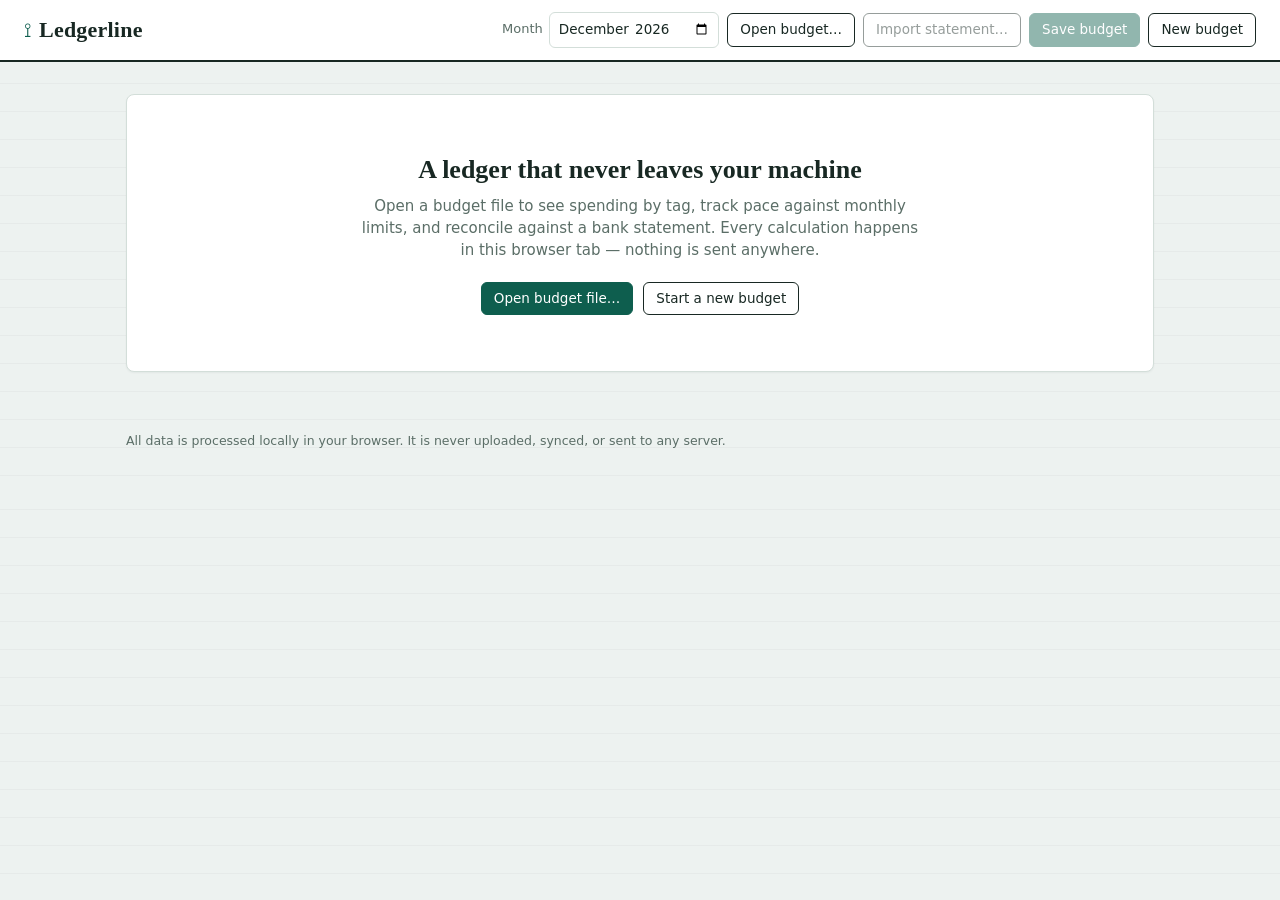
==== site/index.html @ e9d5e727 "Add CSP" ====
<!doctype html>
<html lang="en">
<head>
<meta charset="utf-8">
<meta name="viewport" content="width=device-width, initial-scale=1">
<title>Ledgerline — Monthly Budget</title>
<link rel="stylesheet" href="style.css">
<script src="app.js" defer></script>
</head>
<body>
<header class="topbar">
  <div class="brand"><span class="brand-mark" aria-hidden="true">⟟</span><span class="brand-name">Ledgerline</span></div>
  <div class="controls">
    <label class="month-label">Month
      <input type="month" id="monthInput" aria-label="Budget month">
    </label>
    <input type="file" id="budgetFile" accept=".json,application/json" hidden>
    <button type="button" id="btnLoadBudget">Open budget…</button>
    <input type="file" id="statementFile" accept=".csv,text/csv" hidden>
    <button type="button" id="btnLoadStatement" disabled>Import statement…</button>
    <button type="button" id="btnSave" class="primary" disabled>Save budget</button>
    <button type="button" id="btnNew">New budget</button>
  </div>
</header>

<div id="alerts" role="status" aria-live="polite"></div>

<main>
  <section id="emptyState" class="panel empty-state">
    <h1>A ledger that never leaves your machine</h1>
    <p>Open a budget file to see spending by tag, track pace against monthly limits, and reconcile against a bank statement. Every calculation happens in this browser tab — nothing is sent anywhere.</p>
    <div class="empty-actions">
      <button type="button" id="btnEmptyOpen" class="primary">Open budget file…</button>
      <button type="button" id="btnEmptyNew">Start a new budget</button>
    </div>
  </section>

  <section id="treeSection" class="panel" hidden>
    <div class="panel-head">
      <h2>Budget by tag</h2>
      <span class="legend"><span class="legend-fill" aria-hidden="true"></span> spent&nbsp;&nbsp;<span class="legend-tick" aria-hidden="true"></span> projected month-end</span>
    </div>
    <p class="panel-note" id="paceNote"></p>
    <div id="tree" class="tree"></div>
  </section>

  <section id="reconSection" class="panel" hidden>
    <div class="panel-head">
      <h2>Reconcile with statement</h2>
      <button type="button" id="btnCloseRecon" class="ghost">Dismiss</button>
    </div>
    <p class="panel-note" id="reconSummary"></p>
    <div class="recon-grid">
      <div>
        <h3>In statement, missing from budget</h3>
        <div class="recon-actions"><button type="button" id="btnAddAllMissing" hidden>Add all to budget</button></div>
        <ul id="missingFromBudget" class="recon-list"></ul>
      </div>
      <div>
        <h3>In budget, missing from statement</h3>
        <ul id="missingFromStatement" class="recon-list"></ul>
      </div>
    </div>
  </section>

  <section id="txSection" class="panel" hidden>
    <div class="panel-head">
      <h2>Transactions</h2>
      <span class="panel-note" id="txCount"></span>
    </div>
    <div class="tx-add" id="txAddForm">
      <input type="date" id="addDate" aria-label="Date">
      <input type="text" id="addDesc" placeholder="Description" aria-label="Description">
      <input type="text" id="addTag" placeholder="Tag (e.g. food.groceries)" list="tagList" aria-label="Tag">
      <input type="number" id="addAmount" placeholder="Amount" min="0.01" step="0.01" aria-label="Amount">
      <button type="button" id="btnAddTx" class="primary">Add</button>
    </div>
    <datalist id="tagList"></datalist>
    <table class="tx-table">
      <thead><tr><th>Date</th><th>Description</th><th>Tag</th><th class="col-amount">Amount</th><th></th></tr></thead>
      <tbody id="txBody"></tbody>
    </table>
  </section>
</main>

<footer>
  All data is processed locally in your browser. It is never uploaded, synced, or sent to any server.
</footer>
</body>
</html>
---- site/style.css ----
/* Ledgerline — design tokens
   Palette: graph-paper mist, spruce ink, pine-teal action, with
   ok/warn/over hues reserved strictly for budget status. */
:root{
  --bg: #edf2f0;
  --surface: #ffffff;
  --surface-2: #f6faf8;
  --ink: #182823;
  --muted: #5b6e67;
  --line: #d3ded9;
  --accent: #0e5e4e;
  --accent-hover: #0b4c3f;
  --accent-ink: #ffffff;
  --ok: #1f7a53;
  --warn: #96660a;
  --over: #b03a2e;
  --ok-bg: #e2f1e9;
  --warn-bg: #f6ecd6;
  --over-bg: #f7e3e0;
  --radius: 8px;
  --sans: system-ui, -apple-system, "Segoe UI", Roboto, "Helvetica Neue", Arial, sans-serif;
  --serif: "Iowan Old Style", "Palatino Linotype", Palatino, Georgia, serif;
  --mono: ui-monospace, "SF Mono", "Cascadia Mono", Consolas, Menlo, monospace;
}

*{ box-sizing: border-box; }
html, body{ margin: 0; }
body{
  background: var(--bg);
  background-image: repeating-linear-gradient(to bottom, transparent 0 27px, rgba(24,40,35,.035) 27px 28px);
  color: var(--ink);
  font-family: var(--sans);
  font-size: 15px;
  line-height: 1.45;
}

/* ---------- Chrome ---------- */
.topbar{
  display: flex; align-items: center; justify-content: space-between; gap: 16px;
  flex-wrap: wrap;
  padding: 12px 24px;
  background: var(--surface);
  border-bottom: 2px solid var(--ink);
}
.brand{ display: flex; align-items: baseline; gap: 8px; }
.brand-mark{ color: var(--accent); font-size: 20px; }
.brand-name{ font-family: var(--serif); font-weight: 600; font-size: 22px; letter-spacing: .01em; }
.controls{ display: flex; align-items: center; gap: 8px; flex-wrap: wrap; }
.month-label{ display: flex; align-items: center; gap: 6px; color: var(--muted); font-size: 13px; }

main{ max-width: 1060px; margin: 0 auto; padding: 20px 16px 40px; }
footer{
  max-width: 1060px; margin: 0 auto; padding: 0 16px 32px;
  color: var(--muted); font-size: 12.5px;
}

.panel{
  background: var(--surface);
  border: 1px solid var(--line);
  border-radius: var(--radius);
  padding: 18px 20px;
  margin-bottom: 20px;
  box-shadow: 0 1px 2px rgba(24,40,35,.05);
}
.panel-head{ display: flex; align-items: baseline; justify-content: space-between; gap: 12px; flex-wrap: wrap; }
h1{ font-family: var(--serif); font-size: 26px; margin: 0 0 8px; font-weight: 600; }
h2{ font-family: var(--serif); font-size: 19px; margin: 0 0 4px; font-weight: 600; }
h3{ font-size: 13px; margin: 14px 0 8px; text-transform: uppercase; letter-spacing: .06em; color: var(--muted); }
.panel-note{ color: var(--muted); font-size: 13px; margin: 2px 0 14px; }

.empty-state{ text-align: center; padding: 56px 24px; }
.empty-state p{ max-width: 560px; margin: 0 auto 20px; color: var(--muted); }
.empty-actions{ display: flex; gap: 10px; justify-content: center; flex-wrap: wrap; }

/* ---------- Buttons & inputs ---------- */
button{
  font: inherit; font-size: 13.5px;
  color: var(--ink);
  background: var(--surface);
  border: 1px solid var(--ink);
  border-radius: 6px;
  padding: 6px 12px;
  cursor: pointer;
}
button:hover:not(:disabled){ background: var(--surface-2); }
button:disabled{ opacity: .45; cursor: not-allowed; }
button.primary{ background: var(--accent); border-color: var(--accent); color: var(--accent-ink); }
button.primary:hover:not(:disabled){ background: var(--accent-hover); }
button.ghost{ border-color: var(--line); color: var(--muted); }
button.mini{ font-size: 12px; padding: 2px 8px; border-color: var(--line); color: var(--muted); border-radius: 5px; }
button.mini:hover{ color: var(--ink); border-color: var(--ink); }
button.mini.primary{ background: var(--accent); border-color: var(--accent); color: var(--accent-ink); }
button.mini.danger:hover{ color: var(--over); border-color: var(--over); background: var(--over-bg); }
button:focus-visible, input:focus-visible{
  outline: 2px solid var(--accent);
  outline-offset: 2px;
}
input{
  font: inherit; font-size: 13.5px;
  border: 1px solid var(--line);
  border-radius: 6px;
  padding: 6px 8px;
  background: var(--surface);
  color: var(--ink);
}

/* ---------- Alerts ---------- */
#alerts{ max-width: 1060px; margin: 12px auto 0; padding: 0 16px; }
.alert{
  display: flex; align-items: baseline; justify-content: space-between; gap: 12px;
  border-radius: 6px; padding: 8px 12px; margin-bottom: 8px; font-size: 13.5px;
  border: 1px solid;
}
.alert.err{ background: var(--over-bg); border-color: var(--over); color: #6d2119; }
.alert.ok{ background: var(--ok-bg); border-color: var(--ok); color: #14503a; }
.alert-close{ border: none; background: none; padding: 0 2px; font-size: 16px; line-height: 1; color: inherit; }

/* ---------- Budget tree (ledger rows) ---------- */
.legend{ font-size: 12px; color: var(--muted); display: inline-flex; align-items: center; gap: 6px; }
.legend-fill{ width: 18px; height: 8px; background: var(--ok); border-radius: 2px; display: inline-block; }
.legend-tick{
  width: 8px; height: 8px; display: inline-block;
  background: var(--surface); border: 2px solid var(--ok); transform: rotate(45deg);
}

.tree{ display: flex; flex-direction: column; }
/* Fixed-width columns: every row shares the same grid geometry, so the
   amounts, bars, and chips align vertically no matter the tree depth
   (indentation is applied inside the name cell only). */
.node{
  display: grid;
  grid-template-columns: minmax(160px, 1fr) 200px 140px 160px 180px;
  align-items: center;
  gap: 12px;
  padding: 7px 4px;
  border-bottom: 1px solid var(--line);
}
.node:last-child{ border-bottom: none; }
.node > .chip{ justify-self: start; max-width: 100%; overflow: hidden; text-overflow: ellipsis; }
.node-name{ display: flex; align-items: center; gap: 8px; min-width: 0; }
.nm{ white-space: nowrap; overflow: hidden; text-overflow: ellipsis; }
.nm.root{ font-family: var(--serif); font-weight: 600; font-size: 16px; }
.leader{ flex: 1; border-bottom: 1px dotted var(--line); transform: translateY(4px); min-width: 12px; }

.num{ font-family: var(--mono); font-variant-numeric: tabular-nums; font-size: 13.5px; }
.node-figures{ white-space: nowrap; text-align: right; }
.spent{ font-weight: 600; }
.spent.over{ color: var(--over); }
.limit{ color: var(--muted); }

.bar{ position: relative; height: 10px; background: var(--surface-2); border: 1px solid var(--line); border-radius: 5px; }
.bar-none{ visibility: hidden; }
.bar-fill{ position: absolute; inset: 0 auto 0 0; border-radius: 4px; }
.bar-fill.c-ok{ background: var(--ok); }
.bar-fill.c-warn{ background: var(--warn); }
.bar-fill.c-over{ background: var(--over); }
.bar-tick{
  position: absolute; top: 50%; width: 8px; height: 8px;
  transform: translate(-50%, -50%) rotate(45deg);
  background: var(--surface);
  border: 2px solid var(--ok);
}
.bar-tick.c-over{ border-color: var(--over); }

.chip{
  font-size: 11.5px; padding: 1px 8px; border-radius: 999px;
  border: 1px solid var(--line); color: var(--muted);
  white-space: nowrap; font-family: var(--mono); font-variant-numeric: tabular-nums;
}
.chip.good{ background: var(--ok-bg); border-color: var(--ok); color: var(--ok); }
.chip.warnc{ background: var(--warn-bg); border-color: var(--warn); color: var(--warn); }
.chip.bad{ background: var(--over-bg); border-color: var(--over); color: var(--over); }
.chip.auto{ background: var(--surface-2); font-style: italic; }
.chip.quiet{ background: var(--surface-2); }
.chip.tag{ font-family: var(--mono); }

.node-actions{ display: flex; gap: 6px; opacity: 0; transition: opacity .12s ease; justify-content: flex-end; }
.node:hover .node-actions, .node:focus-within .node-actions{ opacity: 1; }

.inline-form{
  display: flex; gap: 8px; align-items: center; flex-wrap: wrap;
  background: var(--surface-2);
  border: 1px dashed var(--line);
  border-radius: 6px;
  padding: 8px 10px; margin: 4px 0 8px;
}
.inline-form input[type="number"]{ width: 120px; }
.inline-form input[type="text"]{ width: 160px; }

/* ---------- Transactions ---------- */
.tx-add{ display: flex; gap: 8px; flex-wrap: wrap; margin-bottom: 14px; }
.tx-add input[type="text"]{ flex: 1; min-width: 140px; }
.tx-add input[type="number"]{ width: 110px; }
.tx-table{ width: 100%; border-collapse: collapse; }
.tx-table th{
  text-align: left; font-size: 11.5px; text-transform: uppercase; letter-spacing: .06em;
  color: var(--muted); font-weight: 600;
  border-bottom: 2px solid var(--ink); padding: 6px 8px;
}
.tx-table th.col-amount, .tx-table td.num{ text-align: right; }
.tx-table td{ padding: 7px 8px; border-bottom: 1px solid var(--line); vertical-align: middle; }
.tx-table tr.dim{ opacity: .5; }
.tx-table tr.editing td{ background: var(--surface-2); }
.tx-table tr.editing input{ width: 100%; min-width: 90px; }
.row-actions{ white-space: nowrap; text-align: right; }
.row-actions .mini{ margin-left: 4px; }
tr:hover .row-actions .mini{ border-color: var(--ink); color: var(--ink); }

/* ---------- Reconciliation ---------- */
.recon-grid{ display: grid; grid-template-columns: 1fr 1fr; gap: 24px; }
.recon-actions{ margin-bottom: 6px; }
.recon-list{ list-style: none; margin: 0; padding: 0; }
.recon-list li{
  border: 1px solid var(--line); border-radius: 6px;
  padding: 8px 10px; margin-bottom: 8px; background: var(--surface-2);
}
.recon-list li.empty{ border-style: dashed; color: var(--ok); background: var(--surface); }
.recon-line{ display: flex; gap: 12px; align-items: baseline; flex-wrap: wrap; }
.recon-desc{ color: var(--muted); font-size: 13px; flex: 1; min-width: 120px; }
.strong{ font-weight: 700; }
.date-src{ display: flex; gap: 8px; align-items: center; margin-top: 6px; flex-wrap: wrap; }
.recon-act{ margin-top: 6px; }

/* ---------- Responsive & preferences ---------- */
@media (max-width: 980px){
  .node{ grid-template-columns: 1fr auto; grid-auto-flow: row dense; row-gap: 4px; }
  .node .bar{ grid-column: 1 / -1; }
  .node-actions{ opacity: 1; justify-self: start; }
}
@media (max-width: 860px){
  .recon-grid{ grid-template-columns: 1fr; }
}
@media (prefers-reduced-motion: reduce){
  *{ transition: none !important; animation: none !important; }
}
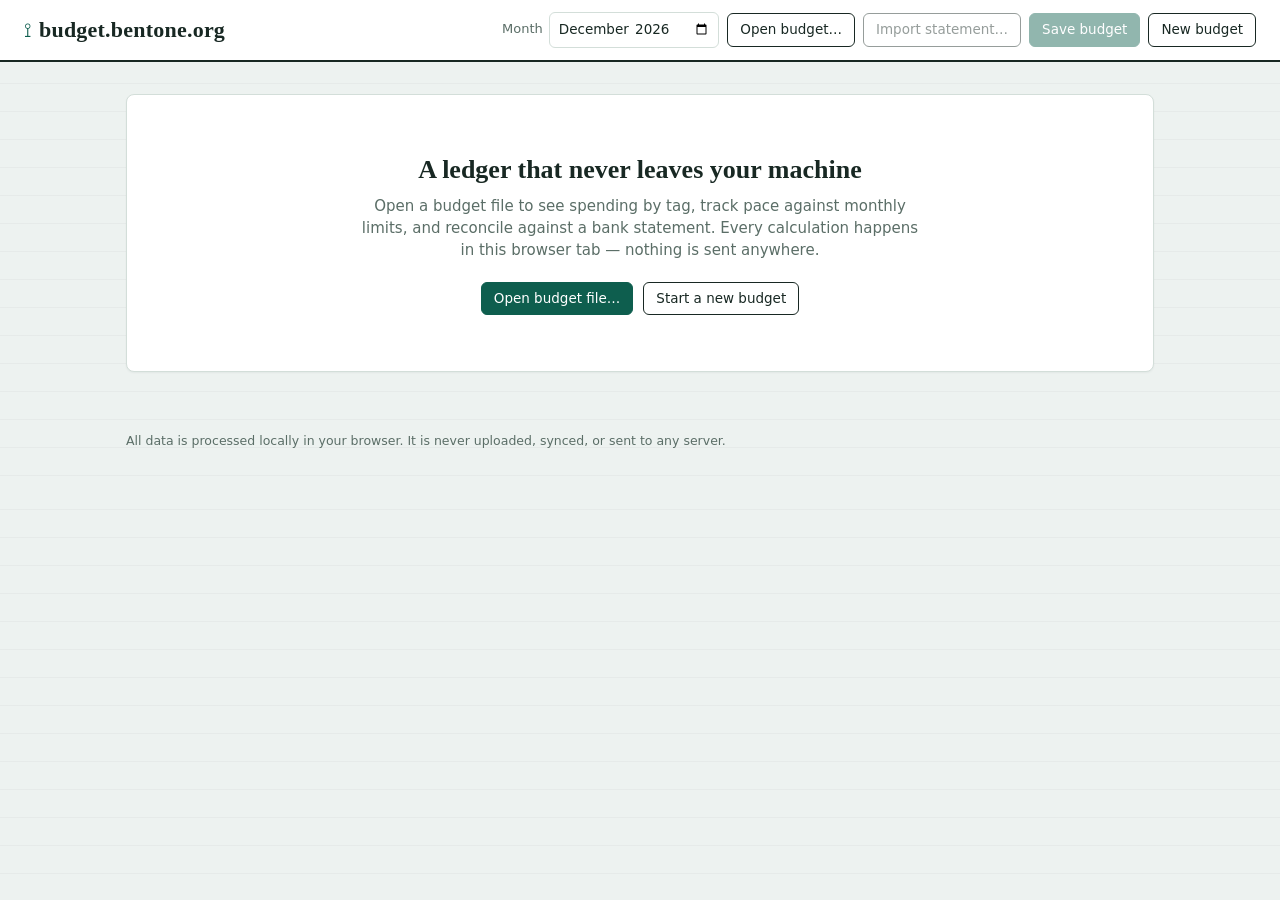
==== commit 3aec497a: "Various changes done using OpenCode" ====
--- a/site/index.html
+++ b/site/index.html
@@ -3,13 +3,13 @@
 <head>
 <meta charset="utf-8">
 <meta name="viewport" content="width=device-width, initial-scale=1">
-<title>Ledgerline — Monthly Budget</title>
+<title>budget.bentone.org — Monthly Budget</title>
 <link rel="stylesheet" href="style.css">
 <script src="app.js" defer></script>
 </head>
 <body>
 <header class="topbar">
-  <div class="brand"><span class="brand-mark" aria-hidden="true">⟟</span><span class="brand-name">Ledgerline</span></div>
+  <div class="brand"><span class="brand-mark" aria-hidden="true">⟟</span><span class="brand-name">budget.bentone.org</span></div>
   <div class="controls">
     <label class="month-label">Month
       <input type="month" id="monthInput" aria-label="Budget month">
@@ -38,7 +38,7 @@
   <section id="treeSection" class="panel" hidden>
     <div class="panel-head">
       <h2>Budget by tag</h2>
-      <span class="legend"><span class="legend-fill" aria-hidden="true"></span> spent&nbsp;&nbsp;<span class="legend-tick" aria-hidden="true"></span> projected month-end</span>
+      <span class="legend"><span class="legend-fill" aria-hidden="true"></span> spent&nbsp;&nbsp;<span class="legend-tick" aria-hidden="true"></span> should-be at this point</span>
     </div>
     <p class="panel-note" id="paceNote"></p>
     <div id="tree" class="tree"></div>
@@ -71,11 +71,10 @@
     <div class="tx-add" id="txAddForm">
       <input type="date" id="addDate" aria-label="Date">
       <input type="text" id="addDesc" placeholder="Description" aria-label="Description">
-      <input type="text" id="addTag" placeholder="Tag (e.g. food.groceries)" list="tagList" aria-label="Tag">
+      <input type="text" id="addTag" placeholder="Tag (e.g. food.groceries)" aria-label="Tag">
       <input type="number" id="addAmount" placeholder="Amount" min="0.01" step="0.01" aria-label="Amount">
       <button type="button" id="btnAddTx" class="primary">Add</button>
     </div>
-    <datalist id="tagList"></datalist>
     <table class="tx-table">
       <thead><tr><th>Date</th><th>Description</th><th>Tag</th><th class="col-amount">Amount</th><th></th></tr></thead>
       <tbody id="txBody"></tbody>
--- a/site/style.css
+++ b/site/style.css
@@ -1,4 +1,4 @@
-/* Ledgerline — design tokens
+/* budget.bentone.org — design tokens
    Palette: graph-paper mist, spruce ink, pine-teal action, with
    ok/warn/over hues reserved strictly for budget status. */
 :root{
@@ -90,6 +90,7 @@
 button.mini{ font-size: 12px; padding: 2px 8px; border-color: var(--line); color: var(--muted); border-radius: 5px; }
 button.mini:hover{ color: var(--ink); border-color: var(--ink); }
 button.mini.primary{ background: var(--accent); border-color: var(--accent); color: var(--accent-ink); }
+button.mini.primary:hover{ background: var(--accent-hover); color: var(--accent-ink); }
 button.mini.danger:hover{ color: var(--over); border-color: var(--over); background: var(--over-bg); }
 button:focus-visible, input:focus-visible{
   outline: 2px solid var(--accent);
@@ -191,13 +192,18 @@
 .tx-add{ display: flex; gap: 8px; flex-wrap: wrap; margin-bottom: 14px; }
 .tx-add input[type="text"]{ flex: 1; min-width: 140px; }
 .tx-add input[type="number"]{ width: 110px; }
-.tx-table{ width: 100%; border-collapse: collapse; }
+.tx-table{ width: 100%; border-collapse: collapse; table-layout: fixed; }
 .tx-table th{
   text-align: left; font-size: 11.5px; text-transform: uppercase; letter-spacing: .06em;
   color: var(--muted); font-weight: 600;
   border-bottom: 2px solid var(--ink); padding: 6px 8px;
 }
 .tx-table th.col-amount, .tx-table td.num{ text-align: right; }
+.tx-table th:nth-child(1){ width: 140px; }
+.tx-table th:nth-child(2){ }
+.tx-table th:nth-child(3){ width: 170px; }
+.tx-table th:nth-child(4){ width: 110px; }
+.tx-table th:nth-child(5){ width: 130px; }
 .tx-table td{ padding: 7px 8px; border-bottom: 1px solid var(--line); vertical-align: middle; }
 .tx-table tr.dim{ opacity: .5; }
 .tx-table tr.editing td{ background: var(--surface-2); }
@@ -205,6 +211,7 @@
 .row-actions{ white-space: nowrap; text-align: right; }
 .row-actions .mini{ margin-left: 4px; }
 tr:hover .row-actions .mini{ border-color: var(--ink); color: var(--ink); }
+tr:hover .row-actions .mini.primary{ color: var(--accent-ink); background: var(--accent-hover); }
 
 /* ---------- Reconciliation ---------- */
 .recon-grid{ display: grid; grid-template-columns: 1fr 1fr; gap: 24px; }
